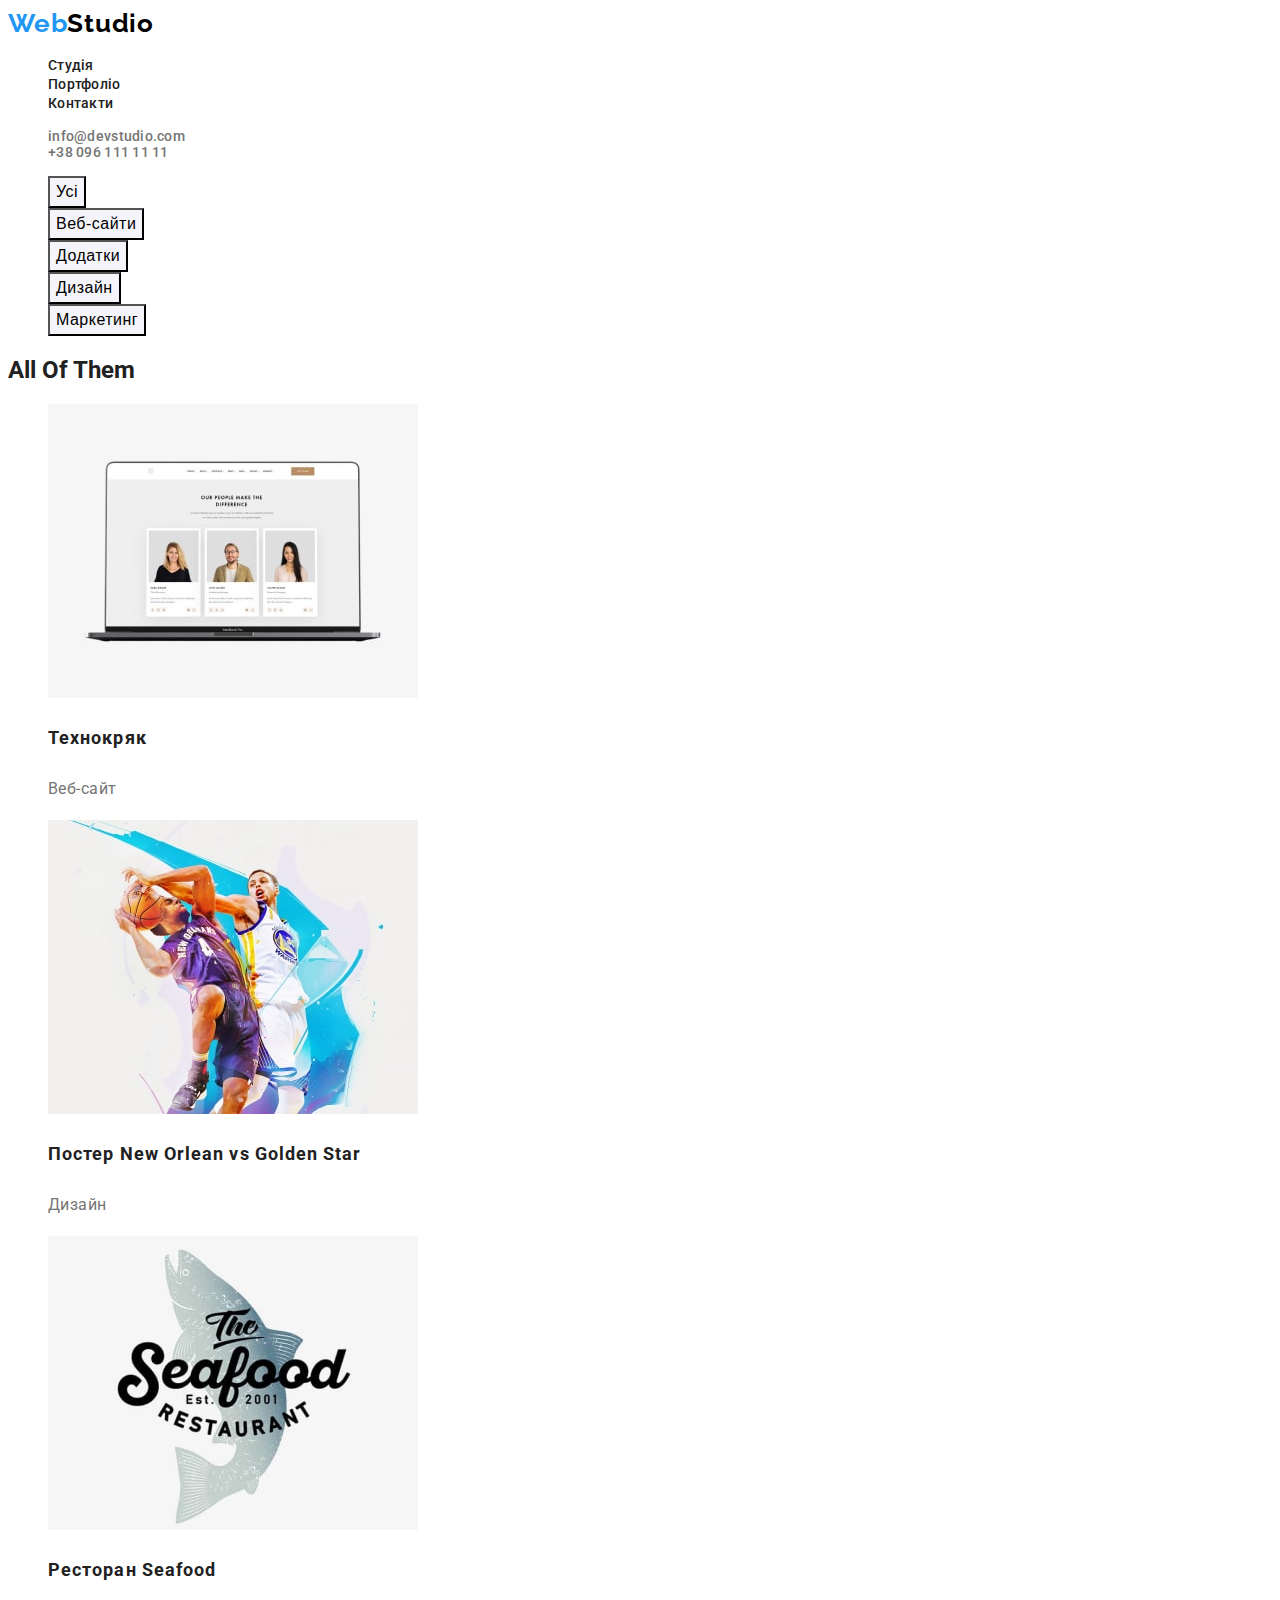
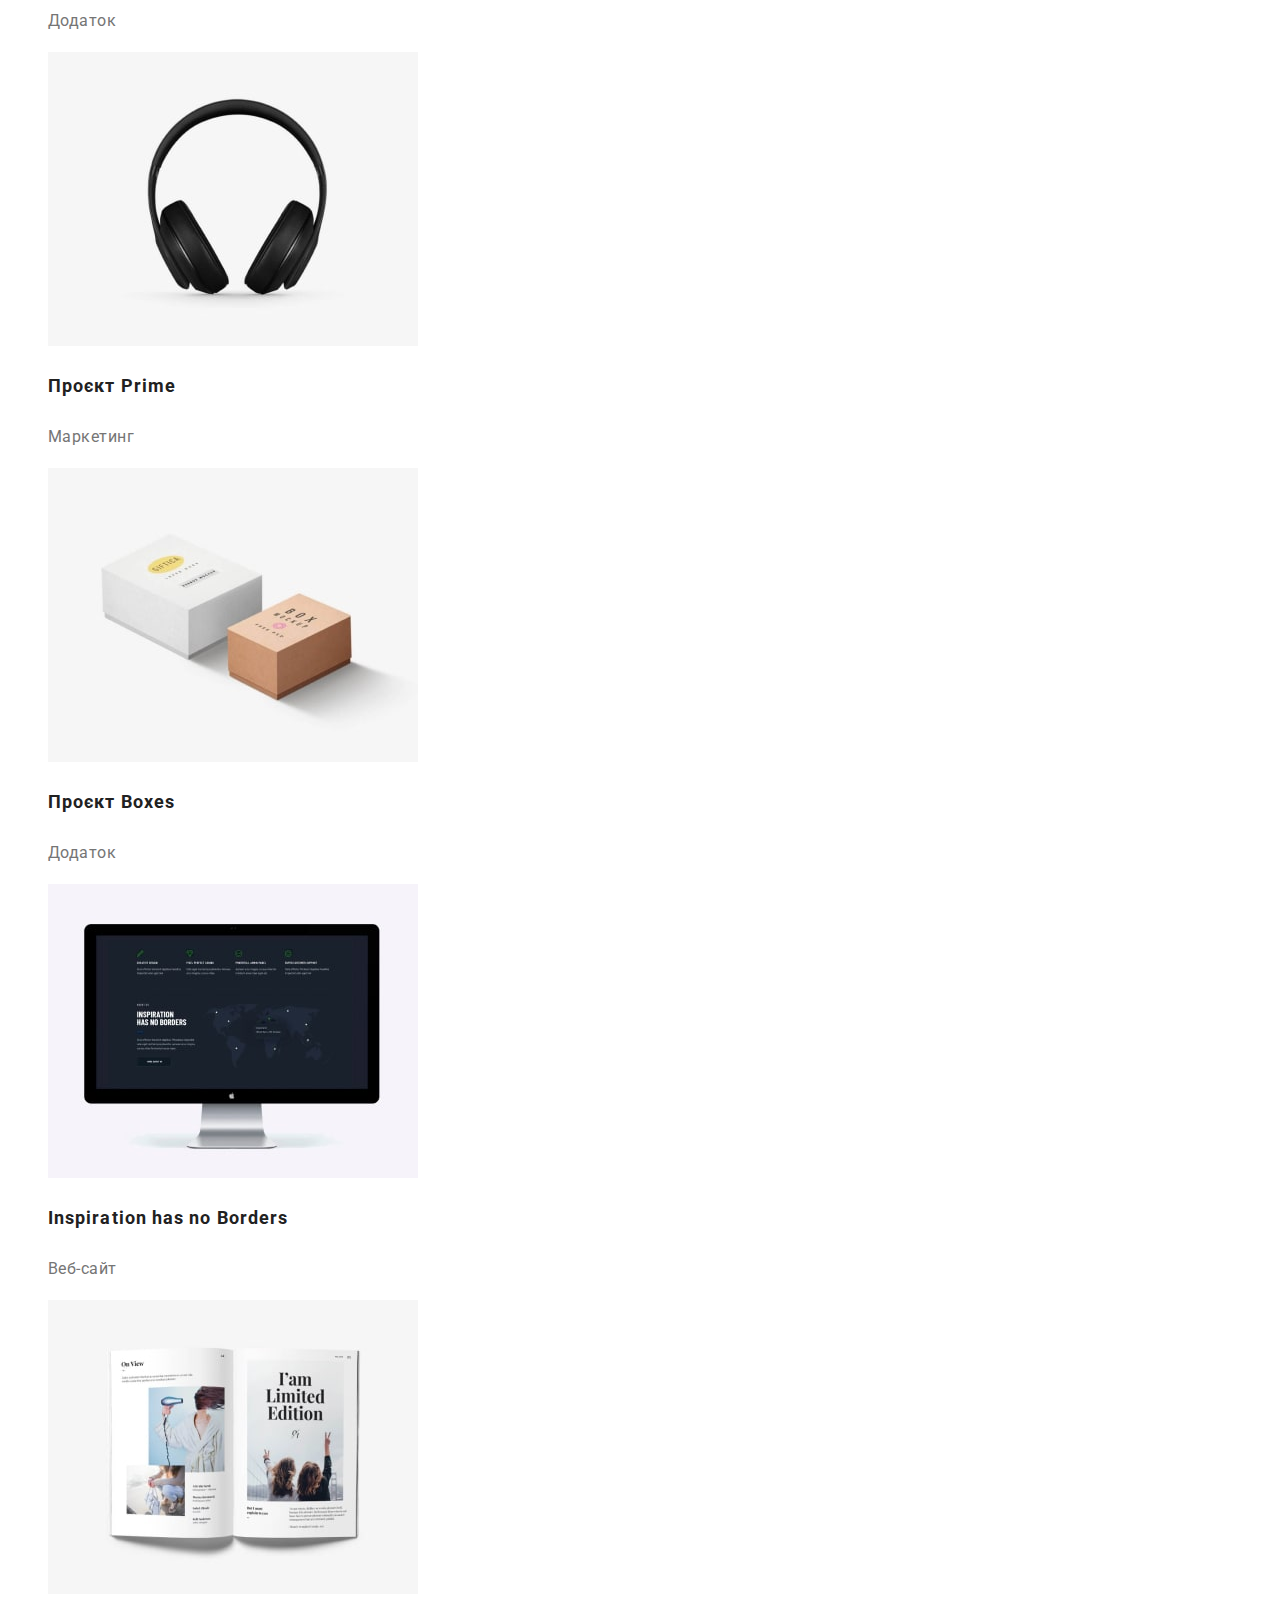
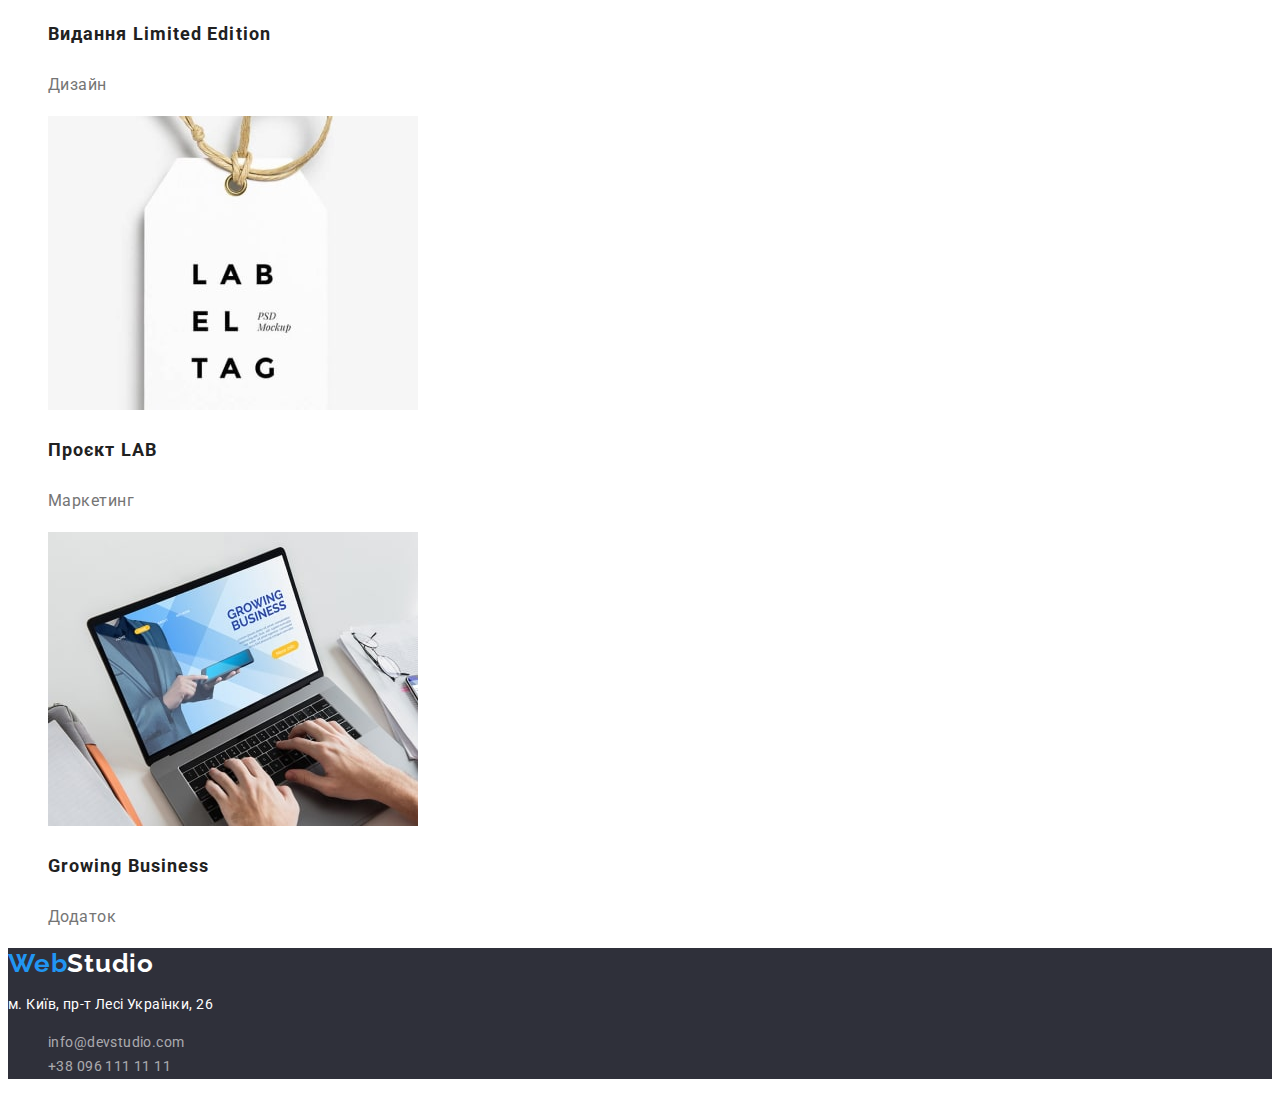
==== portfolio.html @ c55050ef "hm2" ====
<!DOCTYPE html>
<html lang="uk">

<head>
  <meta charset="UTF-8" />
  <meta http-equiv="X-UA-Compatible" content="IE=edge" />
  <meta name="viewport" content="width=device-width, initial-scale=1.0" />
  <title>Portfolio</title>
  <link rel="preconnect" href="https://fonts.googleapis.com">
  <link rel="preconnect" href="https://fonts.gstatic.com" crossorigin>
  <link href="https://fonts.googleapis.com/css2?family=Raleway:wght@700&family=Roboto:wght@400;500;700;900&display=swap"
    rel="stylesheet">
  <link rel="stylesheet" href="./css/styles.css">

</head>

<body>

  <!--Header-->
  <header>
    <nav class="navigation">
      <a href="./index.html" class="logo-link"><span lang="en">Web<span class="studio">Studio</span></span></a>
      <ul class="header-navigation list">
        <li>
          <a href="./index.html" class="navigation-link link">Студія</a>
        </li>
        <li>
          <a href="./portfolio.html" class="navigation-link link">Портфоліо</a>
        </li>
        <li>
          <a href="#contacts" class="navigation-link link">Контакти</a>
        </li>
      </ul>
    </nav>
    <ul class="contacts list">
      <li>
        <a href="mailto:info@devstudio.com" class="link contacts">info@devstudio.com</a>
      </li>
      <li>
        <a href="tel:+380961111111" class="link contacts">+38 096 111 11 11</a>
      </li>
    </ul>
  </header>

  <main>

    <h1 lang="en" class="hidden-teg">Portfolio</h1>

    <!--Section Button Filter-->
    <section>
      <h2 class="hidden-teg">Button Filter</h2>
      <ul class="button-link-list list">
        <li><button class="button-link" type="button">Усі</button></li>
        <li><button class="button-link" type="button">Веб-сайти</button></li>
        <li><button class="button-link" type="button">Додатки</button></li>
        <li><button class="button-link" type="button">Дизайн</button></li>
        <li><button class="button-link" type="button">Маркетинг</button></li>
      </ul>
    </section>

    <!--Section Portfolio Works-->
    <section>
      <h2 lang="en">All Of Them</h2>
      <ul class="list">
        <li>
          <section class="portfolio-work"><img src="./images/portfolio/Technocrack.jpg"
              alt="Ноутбук із відкритим додатком Технокряк" width="370">
            <h3 class="name-of-work">Технокряк</h3>
            <p class="type-of-work">Веб-сайт</p>
          </section>
        </li>

        <li>
          <section class="portfolio-work"><img src="./images/portfolio/basketball_poster.jpg"
              alt="Постер New Orlean vs Golden Star" width="370">
            <h3 class="name-of-work">Постер <span lang="en">New Orlean vs Golden Star</span></h3>
            <p class="type-of-work">Дизайн</p>
          </section>
        </li>

        <li>
          <section class="portfolio-work"><img src="./images/portfolio/seafood.jpg" alt="logo Ресторан Seafood"
              width="370">
            <h3 class="name-of-work">Ресторан <span lang="en">Seafood</span></h3>
            <p class="type-of-work">Додаток</p>
          </section>
        </li>

        <li>
          <section class="portfolio-work"><img src="./images/portfolio/project_prime.jpg" alt="headphone" width="370">
            <h3 class="name-of-work">Проєкт <span lang="en">Prime</span></h3>
            <p class="type-of-work">Маркетинг</p>
          </section>
        </li>

        <li>
          <section class="portfolio-work"><img src="./images/portfolio/boxes.jpg" alt="2 boxes" width="370">
            <h3 class="name-of-work">Проєкт <span lang="en">Boxes</span></h3>
            <p class="type-of-work">Додаток</p>
          </section>
        </li>

        <li>
          <section class="portfolio-work"><img src="./images/portfolio/web_inspiration.jpg" alt="computer monitor"
              width="370">
            <h3 class="name-of-work"><span lang="en">Inspiration has no Borders</span></h3>
            <p class="type-of-work">Веб-сайт</p>
          </section>
        </li>

        <li>
          <section class="portfolio-work"><img src="./images/portfolio/limited_edition.jpg" alt="opened book"
              width="370">
            <h3 class="name-of-work">Видання <span lang="en">Limited Edition</span></h3>
            <p class="type-of-work">Дизайн</p>
          </section>
        </li>

        <li>
          <section class="portfolio-work"><img src="./images/portfolio/LAB.jpg" alt="tag" width="370">
            <h3 class="name-of-work">Проєкт <span lang="en">LAB</span></h3>
            <p class="type-of-work">Маркетинг</p>
          </section>
        </li>

        <li>
          <section class="portfolio-work"><img src="./images/portfolio/growing_business.jpg"
              alt="man working in computer" width="370">
            <h3 class="name-of-work"><span lang="en">Growing Business</span></h3>
            <p class="type-of-work">Додаток</p>
          </section>
        </li>
      </ul>
    </section>
  </main>

  <!--Footer-->
  <footer>
    <h2 class="hidden-teg" id="#contacts">
      Контакти
    </h2>
    <a href="./index.html" class="logo-link"><span lang="en">Web<span class="studio">Studio</span></span></a>
    <address>
      <p class="address">м. Київ, пр-т Лесі Українки, 26</p>
      <ul class="contacts list">
        <li class="contacts">info@devstudio.com</li>
        <li class="contacts">+38 096 111 11 11</li>
      </ul>
    </address>
  </footer>
</body>

</html>
---- css/styles.css ----
:root {
  --link-color: #2196f3;
  --contact-color: #757575;
  --main-color: #212121;
  --footer-color: #ffffff;
  --decription-color: #757575;
}

body {
  font-family: "Roboto", sans-serif;
  color: var(--main-color);
  font-style: normal;
}

.list {
  list-style: none;
}
/*hidden-teg*/
.hidden-teg {
  display: none;
}

/*logo*/
.logo-link {
  font-family: "Raleway";
  font-style: normal;
  font-weight: 700;
  font-size: 26px;
  line-height: 1.2;
  color: var(--link-color);
  letter-spacing: 0.03em;
  text-decoration: none;
}

header .studio {
  color: #000000;
}

/*link*/
.link {
  text-decoration: none;
}
.link:hover,
.link:focus {
  color: var(--link-color);
}

.navigation-link {
  font-weight: 500;
  font-size: 14px;
  line-height: 1.15;
  letter-spacing: 0.02em;
  color: var(--main-color);
}

/*tell & mail*/
.contacts {
  font-weight: 500;
  font-size: 14px;
  line-height: 1.15;
  letter-spacing: 0.02em;
  color: var(--contact-color);
}

.hero {
  background-color: #2f303a;
}

.hero-header {
  font-weight: 900;
  font-size: 44px;
  line-height: 1.35;
  text-align: center;
  letter-spacing: 0.06em;
  text-transform: uppercase;
  color: #ffffff;
}

.hero-button-link {
  font-weight: 700;
  font-size: 16px;
  line-height: 1.35;
  display: flex;
  align-items: center;
  text-align: center;
  letter-spacing: 0.06em;
  color: #212121;
  cursor: pointer;
}

.hero-button-link:hover,
.hero-button-link:focus {
  background-color: var(--link-color);
  color: #f5f4fa;
}

/*advantage*/

.advantage-name {
  font-weight: 700;
  font-size: 14px;
  line-height: 1.15;
  letter-spacing: 0.03em;
  text-transform: uppercase;
}

.advantage-description {
  font-style: normal;
  font-weight: 400;
  font-size: 14px;
  line-height: 1.71;
  letter-spacing: 0.03em;
  color: var(--decription-color);
}

/*Team*/
.name-of-employee {
  font-weight: 500;
  font-size: 16px;
  line-height: 1.19;
  letter-spacing: 0.03em;
}

.position-on-team {
  font-weight: 400;
  font-size: 16px;
  line-height: 1.19;
  letter-spacing: 0.03em;
  color: var(--decription-color);
}

footer {
  background-color: #2f303a;
}

footer address {
  font-family: "Roboto";
  font-style: normal;
  font-weight: 400;
  font-size: 14px;
  line-height: 1.714;
  letter-spacing: 0.03em;
  color: var(--footer-color);
}

footer .studio {
  color: var(--footer-color);
}

footer .contacts {
  font-family: "Roboto";
  font-style: normal;
  font-weight: 400;
  font-size: 14px;
  line-height: 1.714;
  letter-spacing: 0.03em;
  color: rgba(255, 255, 255, 0.6);
}
.block-head {
  font-weight: 700;
  font-size: 36px;
  line-height: 1.17;
  text-align: center;
  letter-spacing: 0.03em;
}

/*button*/
.button-link {
  font-weight: 500;
  font-size: 16px;
  line-height: 1.625;
  text-align: center;
  letter-spacing: 0.03em;
  background: #f5f4fa;
  cursor: pointer;
}

.button-link:hover,
.button-link:focus {
  background-color: var(--link-color);
}

/*portfolio works*/
.name-of-work {
  font-weight: 700;
  font-size: 18px;
  line-height: 2;
  letter-spacing: 0.06em;
}

.type-of-work {
  font-weight: 400;
  font-size: 16px;
  line-height: 1.875;
  letter-spacing: 0.03em;
  color: var(--decription-color);
}
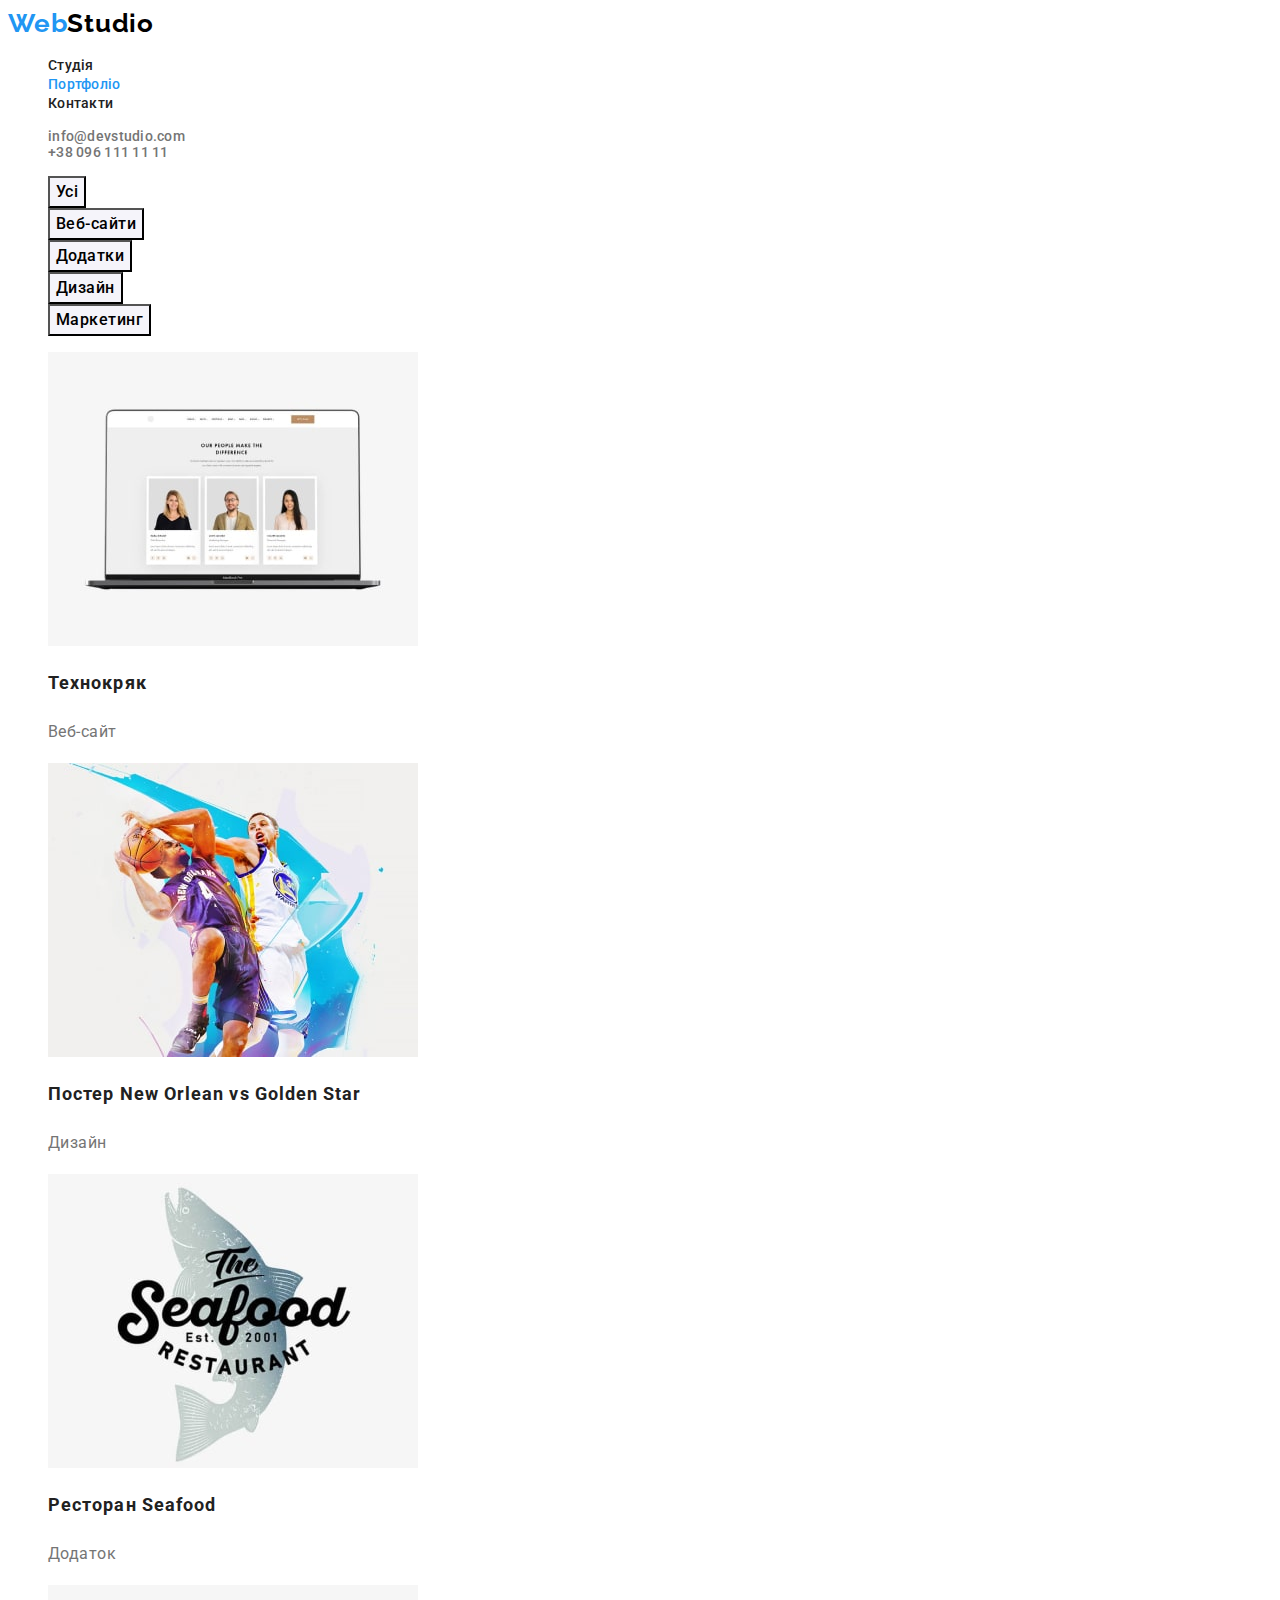
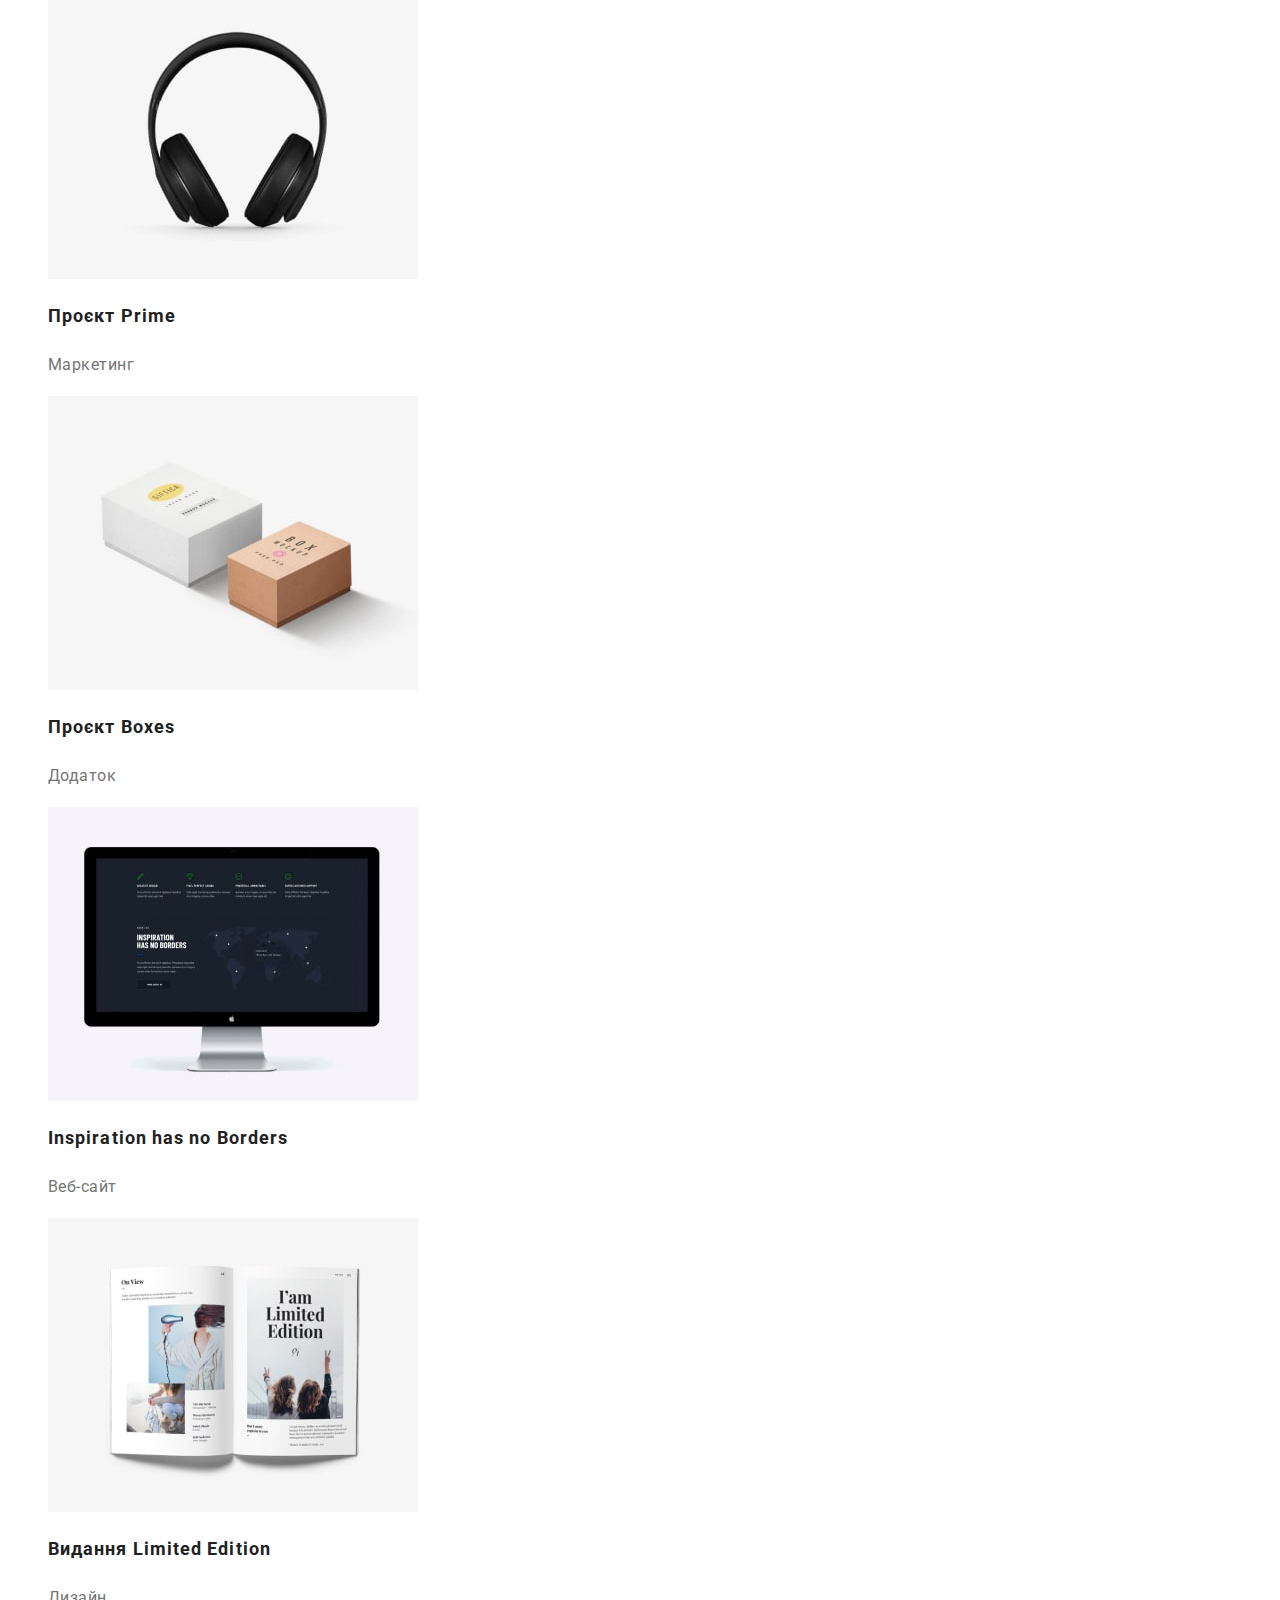
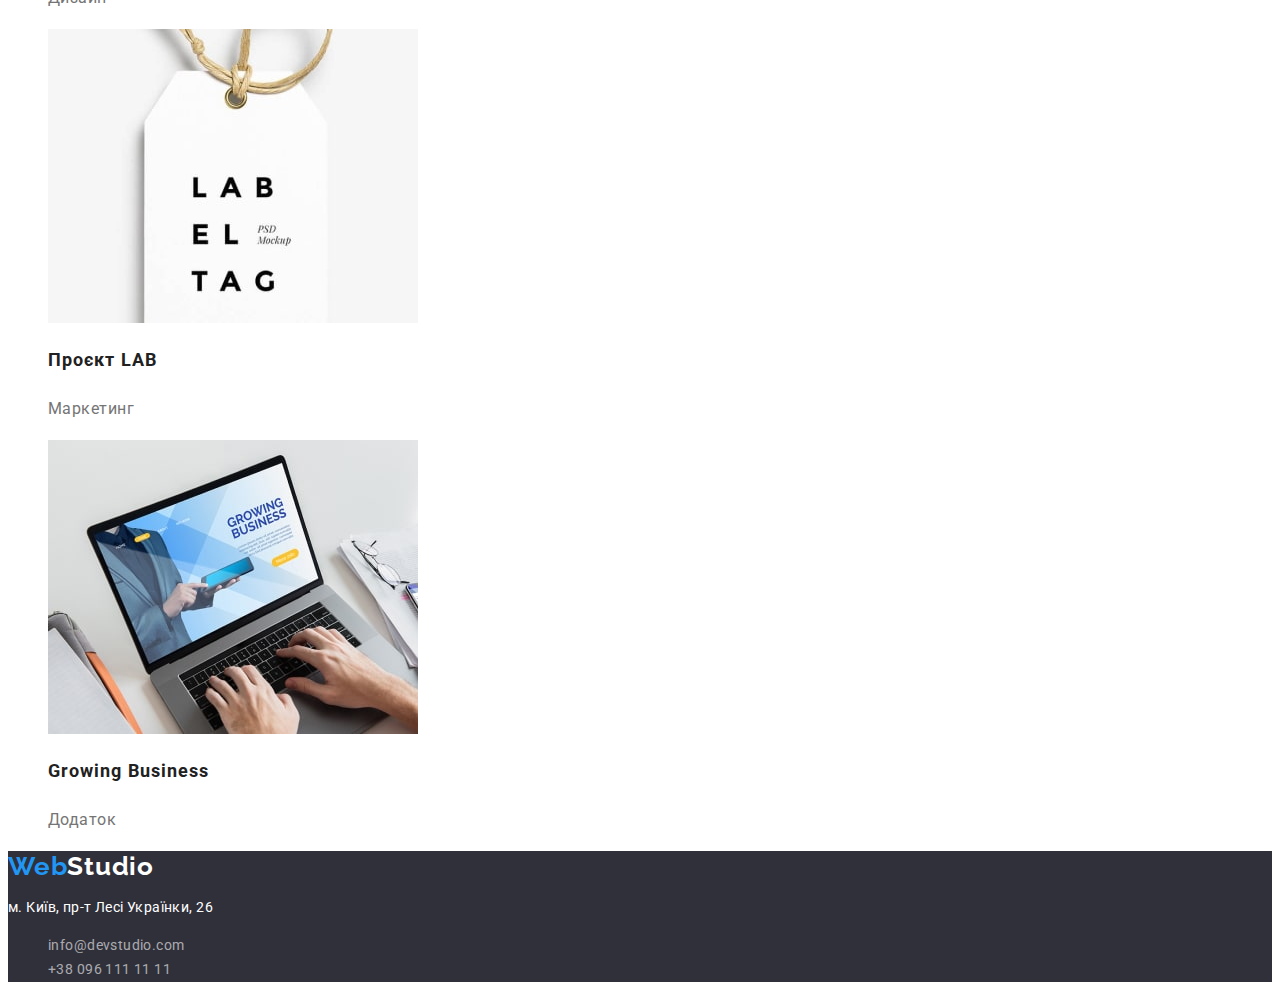
==== commit c7d2602d: "work with mistake" ====
--- a/portfolio.html
+++ b/portfolio.html
@@ -25,7 +25,7 @@
           <a href="./index.html" class="navigation-link link">Студія</a>
         </li>
         <li>
-          <a href="./portfolio.html" class="navigation-link link">Портфоліо</a>
+          <a href="./portfolio.html" class="navigation-link link active">Портфоліо</a>
         </li>
         <li>
           <a href="#contacts" class="navigation-link link">Контакти</a>
@@ -43,12 +43,9 @@
   </header>
 
   <main>
-
-    <h1 lang="en" class="hidden-teg">Portfolio</h1>
-
-    <!--Section Button Filter-->
+    <!--Section Portfolio Works-->
     <section>
-      <h2 class="hidden-teg">Button Filter</h2>
+      <h1 lang="en" class="visually-hidden">Portfolio</h1>
       <ul class="button-link-list list">
         <li><button class="button-link" type="button">Усі</button></li>
         <li><button class="button-link" type="button">Веб-сайти</button></li>
@@ -56,79 +53,74 @@
         <li><button class="button-link" type="button">Дизайн</button></li>
         <li><button class="button-link" type="button">Маркетинг</button></li>
       </ul>
-    </section>
-
-    <!--Section Portfolio Works-->
-    <section>
-      <h2 lang="en">All Of Them</h2>
       <ul class="list">
         <li>
-          <section class="portfolio-work"><img src="./images/portfolio/Technocrack.jpg"
+          <article class="portfolio-work"><img src="./images/portfolio/Technocrack.jpg"
               alt="Ноутбук із відкритим додатком Технокряк" width="370">
-            <h3 class="name-of-work">Технокряк</h3>
+            <h2 class="name-of-work">Технокряк</h2>
             <p class="type-of-work">Веб-сайт</p>
-          </section>
+          </article>
         </li>
 
         <li>
-          <section class="portfolio-work"><img src="./images/portfolio/basketball_poster.jpg"
+          <article class="portfolio-work"><img src="./images/portfolio/basketball_poster.jpg"
               alt="Постер New Orlean vs Golden Star" width="370">
-            <h3 class="name-of-work">Постер <span lang="en">New Orlean vs Golden Star</span></h3>
+            <h2 class="name-of-work">Постер <span lang="en">New Orlean vs Golden Star</span></h2>
             <p class="type-of-work">Дизайн</p>
-          </section>
+          </article>
         </li>
 
         <li>
-          <section class="portfolio-work"><img src="./images/portfolio/seafood.jpg" alt="logo Ресторан Seafood"
+          <article class="portfolio-work"><img src="./images/portfolio/seafood.jpg" alt="logo Ресторан Seafood"
               width="370">
-            <h3 class="name-of-work">Ресторан <span lang="en">Seafood</span></h3>
+            <h2 class="name-of-work">Ресторан <span lang="en">Seafood</span></h2>
             <p class="type-of-work">Додаток</p>
-          </section>
+          </article>
         </li>
 
         <li>
-          <section class="portfolio-work"><img src="./images/portfolio/project_prime.jpg" alt="headphone" width="370">
-            <h3 class="name-of-work">Проєкт <span lang="en">Prime</span></h3>
+          <article class="portfolio-work"><img src="./images/portfolio/project_prime.jpg" alt="headphone" width="370">
+            <h2 class="name-of-work">Проєкт <span lang="en">Prime</span></h2>
             <p class="type-of-work">Маркетинг</p>
-          </section>
+          </article>
         </li>
 
         <li>
-          <section class="portfolio-work"><img src="./images/portfolio/boxes.jpg" alt="2 boxes" width="370">
-            <h3 class="name-of-work">Проєкт <span lang="en">Boxes</span></h3>
+          <article class="portfolio-work"><img src="./images/portfolio/boxes.jpg" alt="2 boxes" width="370">
+            <h2 class="name-of-work">Проєкт <span lang="en">Boxes</span></h2>
             <p class="type-of-work">Додаток</p>
-          </section>
+          </article>
         </li>
 
         <li>
-          <section class="portfolio-work"><img src="./images/portfolio/web_inspiration.jpg" alt="computer monitor"
+          <article class="portfolio-work"><img src="./images/portfolio/web_inspiration.jpg" alt="computer monitor"
               width="370">
-            <h3 class="name-of-work"><span lang="en">Inspiration has no Borders</span></h3>
+            <h2 class="name-of-work"><span lang="en">Inspiration has no Borders</span></h2>
             <p class="type-of-work">Веб-сайт</p>
-          </section>
+          </article>
         </li>
 
         <li>
-          <section class="portfolio-work"><img src="./images/portfolio/limited_edition.jpg" alt="opened book"
+          <article class="portfolio-work"><img src="./images/portfolio/limited_edition.jpg" alt="opened book"
               width="370">
-            <h3 class="name-of-work">Видання <span lang="en">Limited Edition</span></h3>
+            <h2 class="name-of-work">Видання <span lang="en">Limited Edition</span></h2>
             <p class="type-of-work">Дизайн</p>
-          </section>
+          </article>
         </li>
 
         <li>
-          <section class="portfolio-work"><img src="./images/portfolio/LAB.jpg" alt="tag" width="370">
-            <h3 class="name-of-work">Проєкт <span lang="en">LAB</span></h3>
+          <article class="portfolio-work"><img src="./images/portfolio/LAB.jpg" alt="tag" width="370">
+            <h2 class="name-of-work">Проєкт <span lang="en">LAB</span></h2>
             <p class="type-of-work">Маркетинг</p>
-          </section>
+          </article>
         </li>
 
         <li>
-          <section class="portfolio-work"><img src="./images/portfolio/growing_business.jpg"
+          <article class="portfolio-work"><img src="./images/portfolio/growing_business.jpg"
               alt="man working in computer" width="370">
-            <h3 class="name-of-work"><span lang="en">Growing Business</span></h3>
+            <h2 class="name-of-work"><span lang="en">Growing Business</span></h2>
             <p class="type-of-work">Додаток</p>
-          </section>
+          </article>
         </li>
       </ul>
     </section>
@@ -136,7 +128,7 @@
 
   <!--Footer-->
   <footer>
-    <h2 class="hidden-teg" id="#contacts">
+    <h2 class="visually-hidden" id="#contacts">
       Контакти
     </h2>
     <a href="./index.html" class="logo-link"><span lang="en">Web<span class="studio">Studio</span></span></a>
--- a/css/styles.css
+++ b/css/styles.css
@@ -16,13 +16,19 @@
   list-style: none;
 }
 /*hidden-teg*/
-.hidden-teg {
-  display: none;
+.visually-hidden {
+  overflow: hidden;
+  position: absolute;
+  white-space: nowrap;
+  clip: rect(0 0 0 0);
+  clip-path: inset(50%);
+  height: 1px;
+  width: 1px;
 }
 
 /*logo*/
 .logo-link {
-  font-family: "Raleway";
+  font-family: "Raleway", sans-serif;
   font-style: normal;
   font-weight: 700;
   font-size: 26px;
@@ -45,6 +51,9 @@
   color: var(--link-color);
 }
 
+.navigation .active {
+  color: var(--link-color);
+}
 .navigation-link {
   font-weight: 500;
   font-size: 14px;
@@ -80,18 +89,16 @@
   font-weight: 700;
   font-size: 16px;
   line-height: 1.35;
-  display: flex;
-  align-items: center;
-  text-align: center;
+  font-family: inherit;
   letter-spacing: 0.06em;
-  color: #212121;
+  background-color: #2196f3;
+  color: var(--footer-color);
   cursor: pointer;
 }
-
 .hero-button-link:hover,
 .hero-button-link:focus {
-  background-color: var(--link-color);
-  color: #f5f4fa;
+  background-color: #188ce8;
+  color: var(--footer-color);
 }
 
 /*advantage*/
@@ -169,7 +176,7 @@
   font-weight: 500;
   font-size: 16px;
   line-height: 1.625;
-  text-align: center;
+  font-family: inherit;
   letter-spacing: 0.03em;
   background: #f5f4fa;
   cursor: pointer;
@@ -178,6 +185,7 @@
 .button-link:hover,
 .button-link:focus {
   background-color: var(--link-color);
+  color: var(--footer-color);
 }
 
 /*portfolio works*/
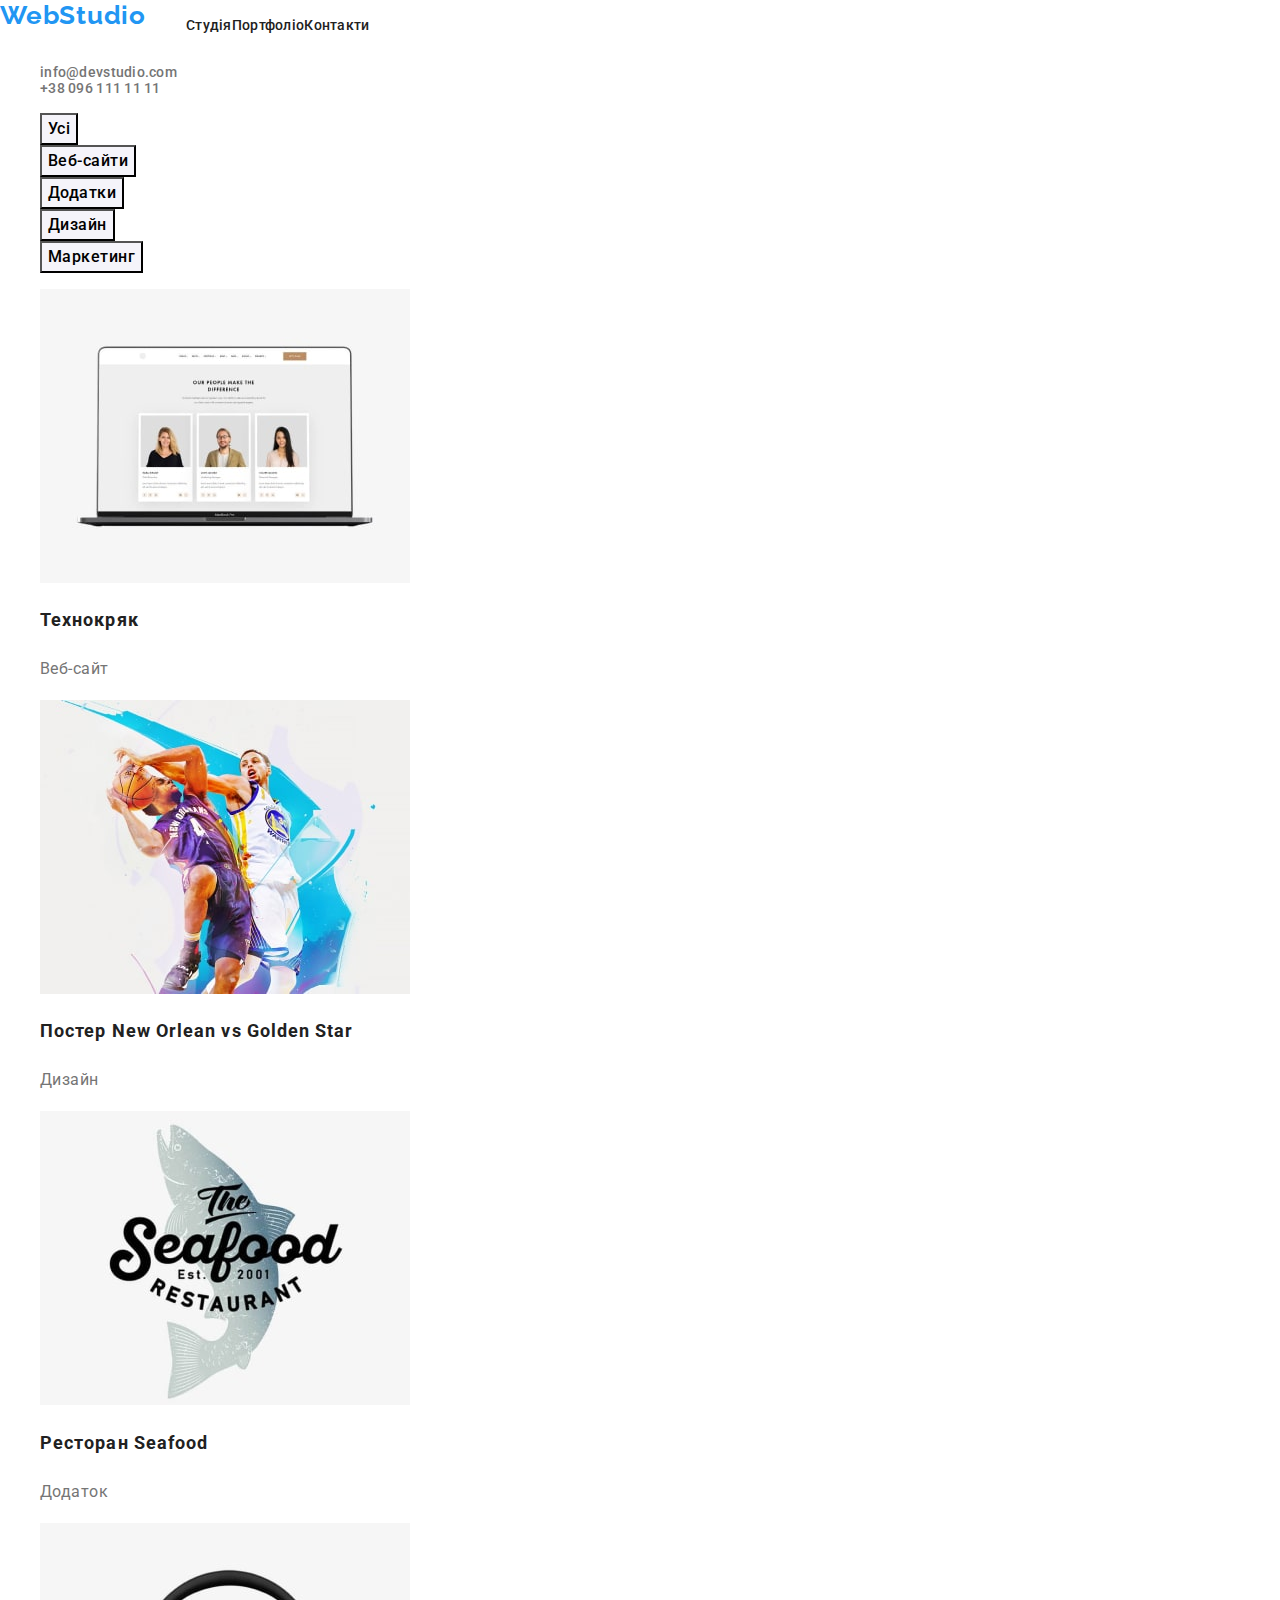
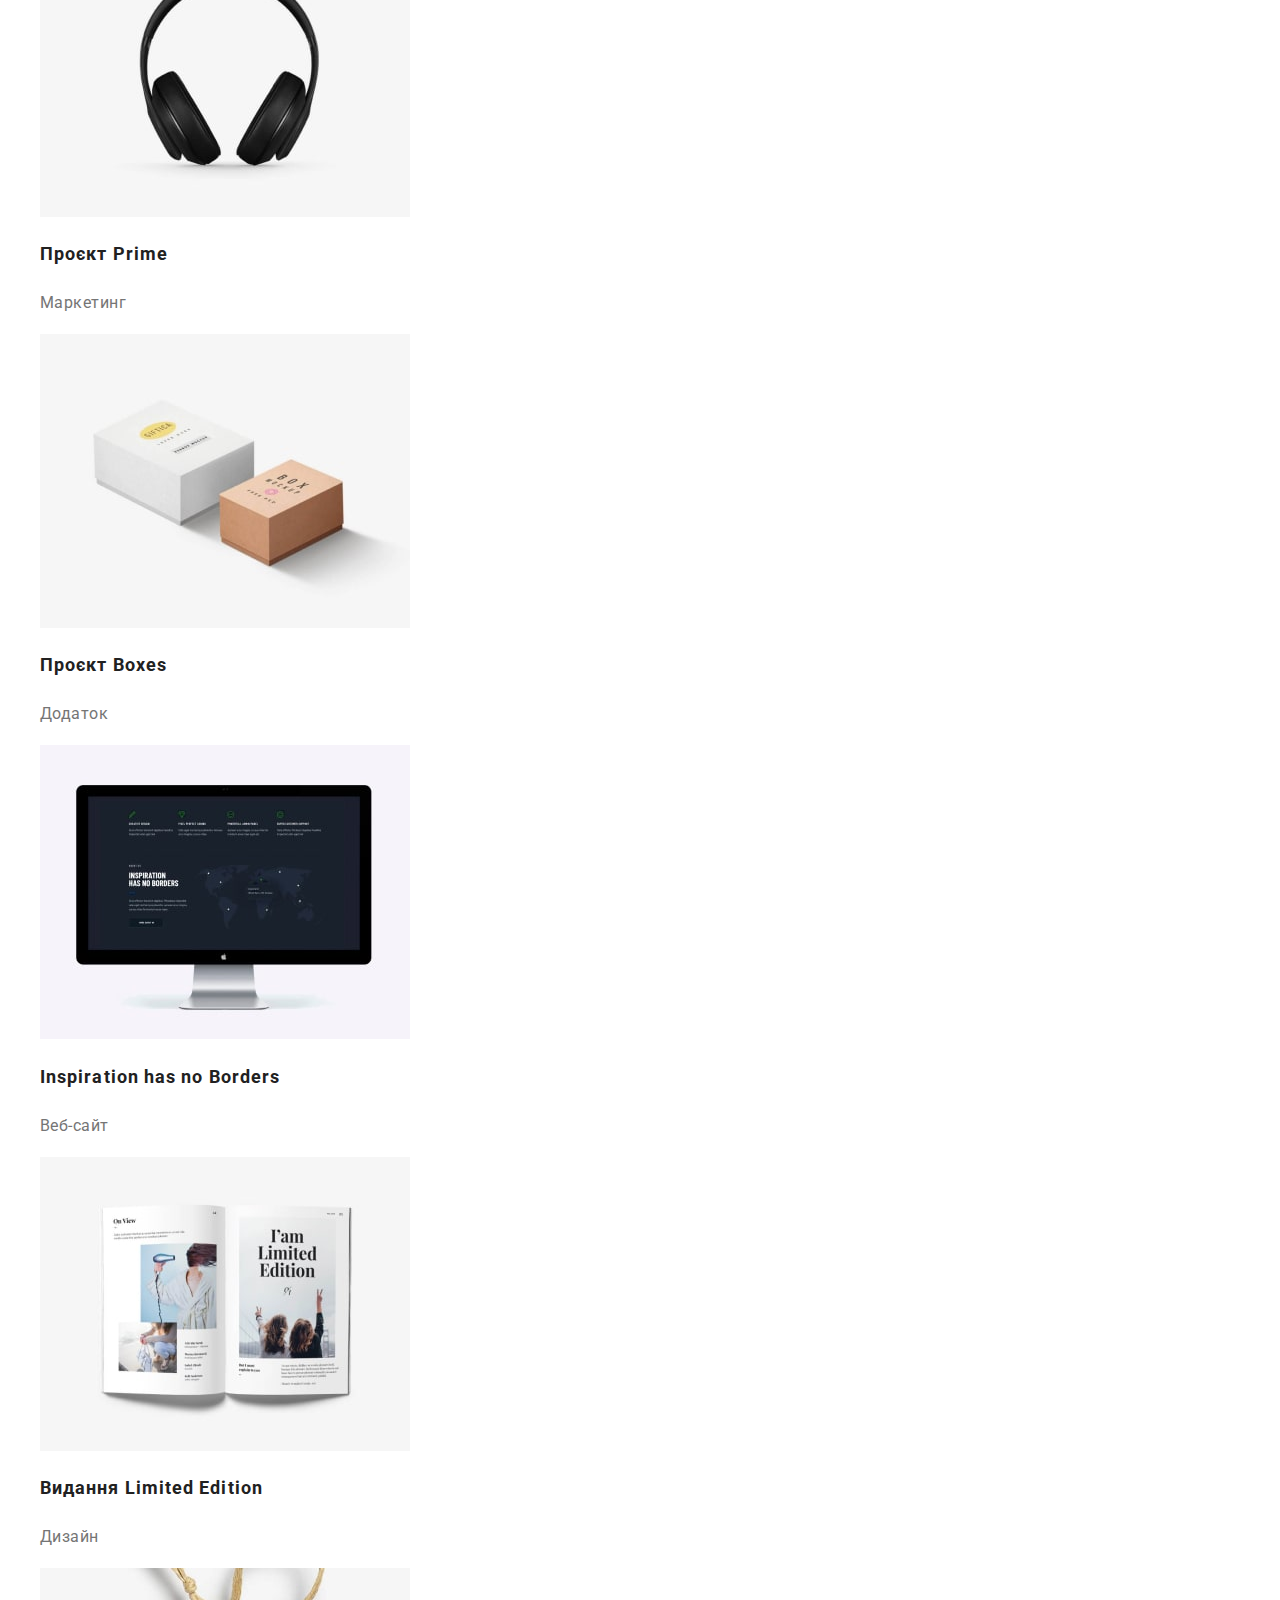
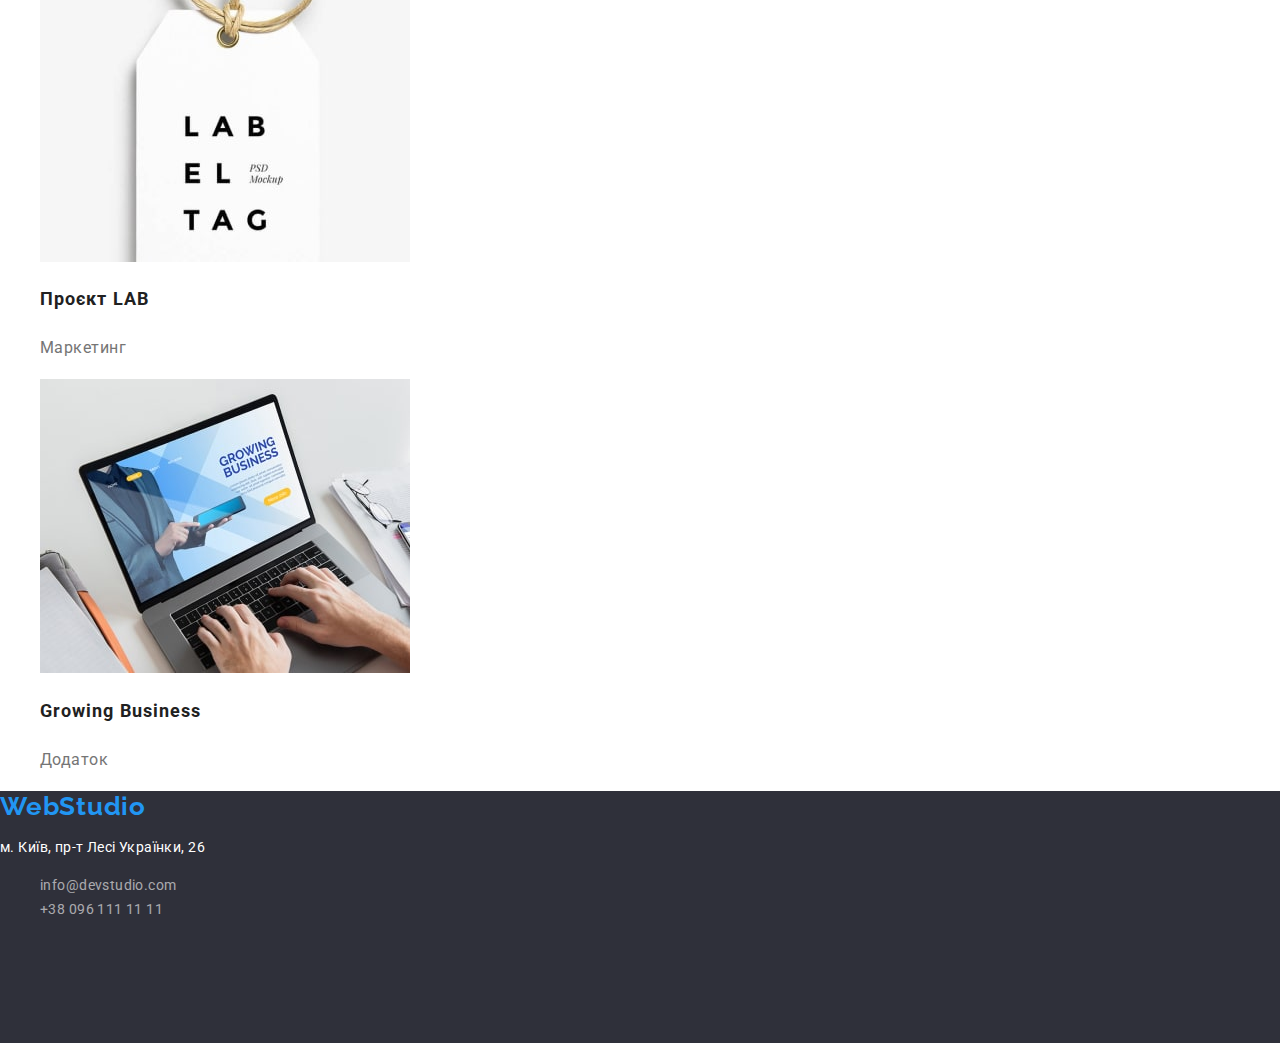
==== commit 55f54cb2: "вщ" ====
--- a/portfolio.html
+++ b/portfolio.html
@@ -10,6 +10,8 @@
   <link rel="preconnect" href="https://fonts.gstatic.com" crossorigin>
   <link href="https://fonts.googleapis.com/css2?family=Raleway:wght@700&family=Roboto:wght@400;500;700;900&display=swap"
     rel="stylesheet">
+  <link rel="stylesheet"
+    href="https://cdnjs.cloudflare.com/ajax/libs/modern-normalize/1.0.0/modern-normalize.min.css" />
   <link rel="stylesheet" href="./css/styles.css">
 
 </head>
--- a/css/styles.css
+++ b/css/styles.css
@@ -1,9 +1,18 @@
+html {
+  box-sizing: border-box;
+}
+*,
+*::before,
+*::after {
+  box-sizing: inherit;
+}
+
 :root {
   --link-color: #2196f3;
   --contact-color: #757575;
   --main-color: #212121;
   --footer-color: #ffffff;
-  --decription-color: #757575;
+  --description-color: #757575;
 }
 
 body {
@@ -15,6 +24,7 @@
 .list {
   list-style: none;
 }
+
 /*hidden-teg*/
 .visually-hidden {
   overflow: hidden;
@@ -26,6 +36,14 @@
   width: 1px;
 }
 
+.container {
+  margin: 0;
+  width: 1200px;
+  margin: 0 auto;
+  padding-left: 15px;
+  padding-right: 15px;
+}
+
 /*logo*/
 .logo-link {
   font-family: "Raleway", sans-serif;
@@ -38,7 +56,7 @@
   text-decoration: none;
 }
 
-header .studio {
+header .studio-color {
   color: #000000;
 }
 
@@ -51,8 +69,17 @@
   color: var(--link-color);
 }
 
-.navigation .active {
+.page-header .container {
+  display: flex;
+}
+.navigation {
+  display: flex;
+}
+.page-header .navigation .active {
   color: var(--link-color);
+}
+.page-header .logo-link {
+  margin-top: 35px;
 }
 .navigation-link {
   font-weight: 500;
@@ -61,6 +88,12 @@
   letter-spacing: 0.02em;
   color: var(--main-color);
 }
+.header-navigation {
+  display: flex;
+}
+.header-cont .contacts {
+  display: flex;
+}
 
 /*tell & mail*/
 .contacts {
@@ -73,9 +106,15 @@
 
 .hero {
   background-color: #2f303a;
+  width: 1600px;
+  height: 600px;
+  margin: 0 auto;
 }
 
 .hero-header {
+  box-sizing: border-box;
+
+  margin: 0;
   font-weight: 900;
   font-size: 44px;
   line-height: 1.35;
@@ -83,6 +122,10 @@
   letter-spacing: 0.06em;
   text-transform: uppercase;
   color: #ffffff;
+  padding-top: 280px;
+  margin-left: 452px;
+  width: 600px;
+  height: 140px;
 }
 
 .hero-button-link {
@@ -117,10 +160,17 @@
   font-size: 14px;
   line-height: 1.71;
   letter-spacing: 0.03em;
-  color: var(--decription-color);
+  color: var(--description-color);
 }
 
 /*Team*/
+.team-cont {
+  width: 1600px;
+  margin: 0 auto;
+  background-color: #f5f4fa;
+  outline: solid red;
+}
+
 .name-of-employee {
   font-weight: 500;
   font-size: 16px;
@@ -133,11 +183,14 @@
   font-size: 16px;
   line-height: 1.19;
   letter-spacing: 0.03em;
-  color: var(--decription-color);
+  color: var(--description-color);
 }
 
 footer {
   background-color: #2f303a;
+  width: 1600px;
+  height: 252px;
+  margin: 0 auto;
 }
 
 footer address {
@@ -150,7 +203,7 @@
   color: var(--footer-color);
 }
 
-footer .studio {
+footer .studio-color {
   color: var(--footer-color);
 }
 
@@ -201,5 +254,5 @@
   font-size: 16px;
   line-height: 1.875;
   letter-spacing: 0.03em;
-  color: var(--decription-color);
-}
+  color: var(--description-color);
+}
